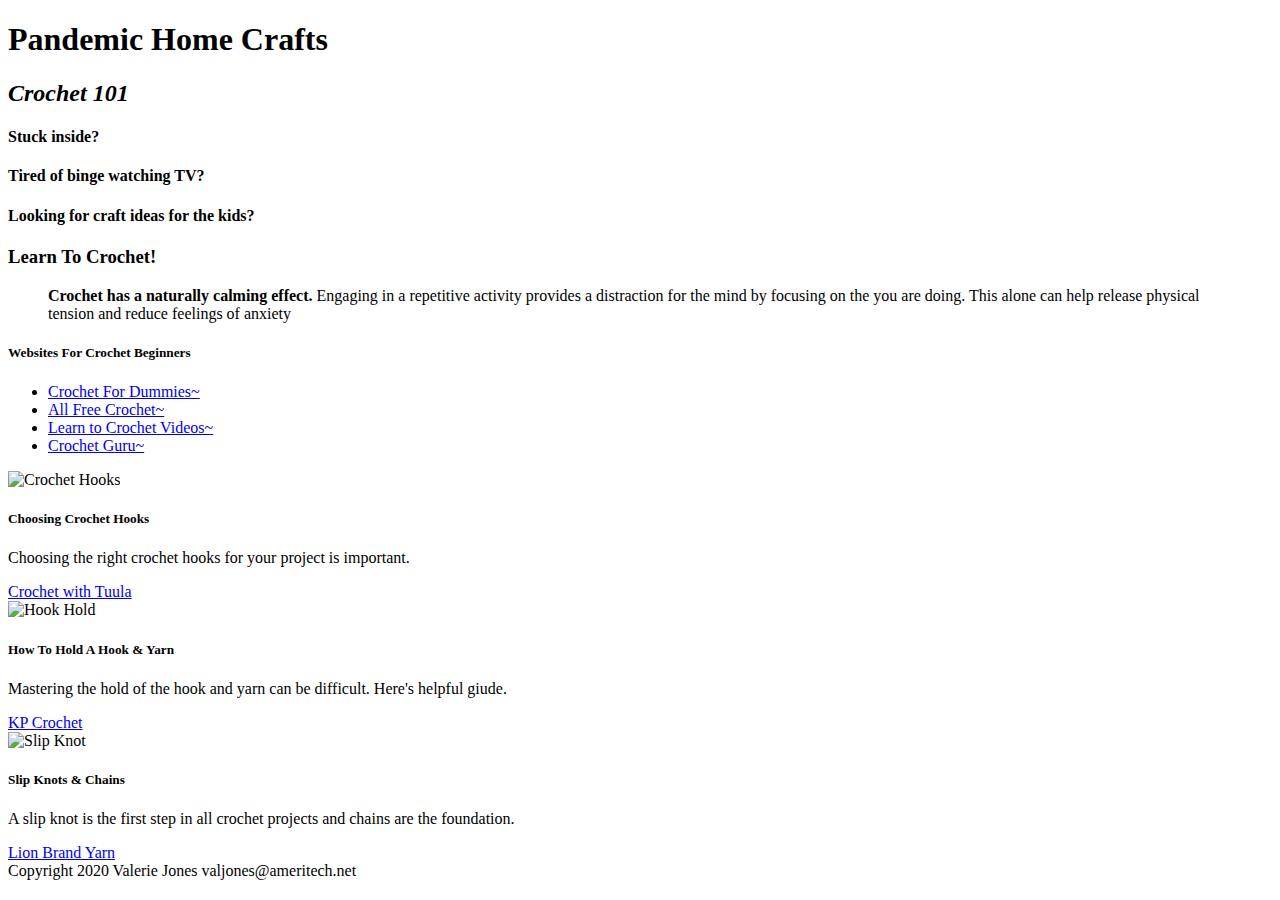
==== Exercises/Crochet-Final.html @ daf47f32 "Final" ====
<!DOCTYPE html>
<html>
  <head>
    <title>Pandemic Stay At Home Crafts</title>
    <link rel="stylesheet" type="text/css" href="../assets/css/styles.css">
    <link rel="stylesheet" href="https://cdn.jsdelivr.net/npm/bootstrap@4.5.3/dist/css/bootstrap.min.css" integrity="sha384-TX8t27EcRE3e/ihU7zmQxVncDAy5uIKz4rEkgIXeMed4M0jlfIDPvg6uqKI2xXr2" crossorigin="anonymous">
    <link rel="stylesheet" type="text/css" href="../assets/css/styles.css">
    <meta name="viewport" content="width=device-width, initial-scale=1">
  </head>
  <body>
    <header class="wrapper">
      <header>
        <h1 id="page-title">Pandemic Home Crafts</h1>
        <h2 id="page-subtitle"><em>Crochet 101</em></h2>
      </header>

      <h4><strong>Stuck inside?</strong></h4>
      <h4><strong>Tired of binge watching TV?</strong></h4>
      <h4><strong>Looking for craft ideas for the kids?</strong></h4>
      <h3><strong>Learn To Crochet!</strong></h3>

      <main class="wrapper container">
        <div class="row">
        <article class="col-md">

      <blockquote>
        <p><strong>Crochet has a naturally calming effect.</strong> Engaging in a repetitive
        activity provides a distraction for the mind by focusing on the
        you are doing. This alone can help release physical tension and
        reduce feelings of anxiety
      </blockquote>
    </article>
    <aside class="col-md">

      </ul>

      <h5><strong>Websites For Crochet Beginners </strong></h5>
      <ul class="list-group">
        <li class="list-group-item"><a href="https://www.dummies.com/crafts/crocheting/">Crochet For Dummies~</a></li>
        <li class="list-group-item"><a href="https://www.allfreecrochet.com/">All Free Crochet~</a></li>
        <li class="list-group-item"><a href="https://www.wikihow.life/Crochet">Learn to Crochet Videos~</a></li>
        <li class="list-group-item"><a href="https://www.crochetguru.com/">Crochet Guru~</a></li>
      </ul>
    </aside>
  </div>
    <div class="row">
      <div class="col-md">
        <div class="image center-image card">
          <img class="card-img-top" alt="Crochet Hooks" title="Crochet Hooks" src="../assets/images/crochet_f.png" />
          <div class="card-body">
            <h5 class="card-title">Choosing Crochet Hooks</h5>
            <p class="card-text">Choosing the right crochet hooks for your project is important.</p>
            <a <a href="https://www.youtube.com/embed/fepyI9T2DcM" frameborder="0" allow="accelerometer; autoplay; clipboard-write; encrypted-media; gyroscope; picture-in-picture" allowfullscreen></iframe>Crochet with Tuula</a>
          </div>
        </div>
      </div>
      <div class="col-md">
        <div class="image center-image card">
          <img class="card-img-top" alt="Hook Hold" title="Hook Hold" src="../assets/images/crochet_c.png" />
          <div class="card-body">
            <h5 class="card-title">How To Hold A Hook & Yarn</h5>
            <p class="card-text">Mastering the hold of the hook and yarn can be difficult. Here's helpful giude.</p>
            <a href="<iframe width="853" height="480" src="https://www.youtube.com/embed/i8AWRG1Un1A" frameborder="0" allow="accelerometer; autoplay; clipboard-write; encrypted-media; gyroscope; picture-in-picture" allowfullscreen></iframe>KP Crochet </a>
          </div>
        </div>
      </div>
      <div class="col-md">
        <div class="image center-image card">
          <img class="card-img-top" alt="Slip Knot" title="Slip Knot" src="../assets/images/crochet_d.png" />
          <div class="card-body">
            <h5 class="card-title">Slip Knots & Chains</h5>
            <p class="card-text">A slip knot is the first step in all crochet projects and chains are the foundation.</p>
            <a href="<iframe width="1280" height="720" src="https://www.youtube.com/embed/Q9HnOwtwgL4" frameborder="0" allow="accelerometer; autoplay; clipboard-write; encrypted-media; gyroscope; picture-in-picture" allowfullscreen></iframe>Lion Brand Yarn</a>
          </div>
        </div>
    </div>
  </<main>
  <footer class="wrapper">
  Copyright 2020 Valerie Jones valjones@ameritech.net
  </footer>
  </body>
</html>
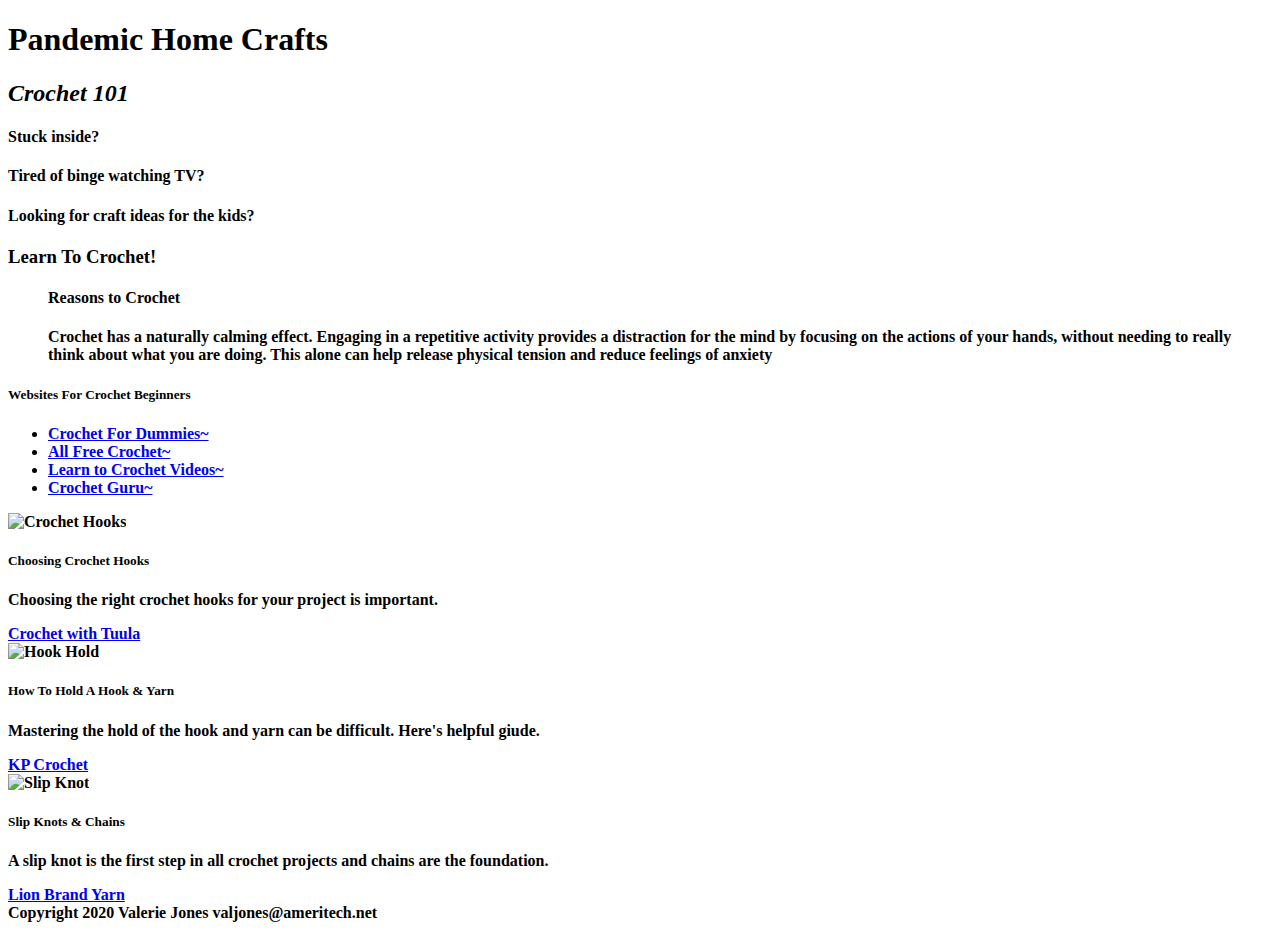
==== commit 0fcc6454: "Update Crochet-Final.html" ====
--- a/Exercises/Crochet-Final.html
+++ b/Exercises/Crochet-Final.html
@@ -24,8 +24,10 @@
         <article class="col-md">
 
       <blockquote>
+        <h4><strong>Reasons to Crochet<strong></h4>
         <p><strong>Crochet has a naturally calming effect.</strong> Engaging in a repetitive
         activity provides a distraction for the mind by focusing on the
+        actions of your hands, without needing to really think about what
         you are doing. This alone can help release physical tension and
         reduce feelings of anxiety
       </blockquote>
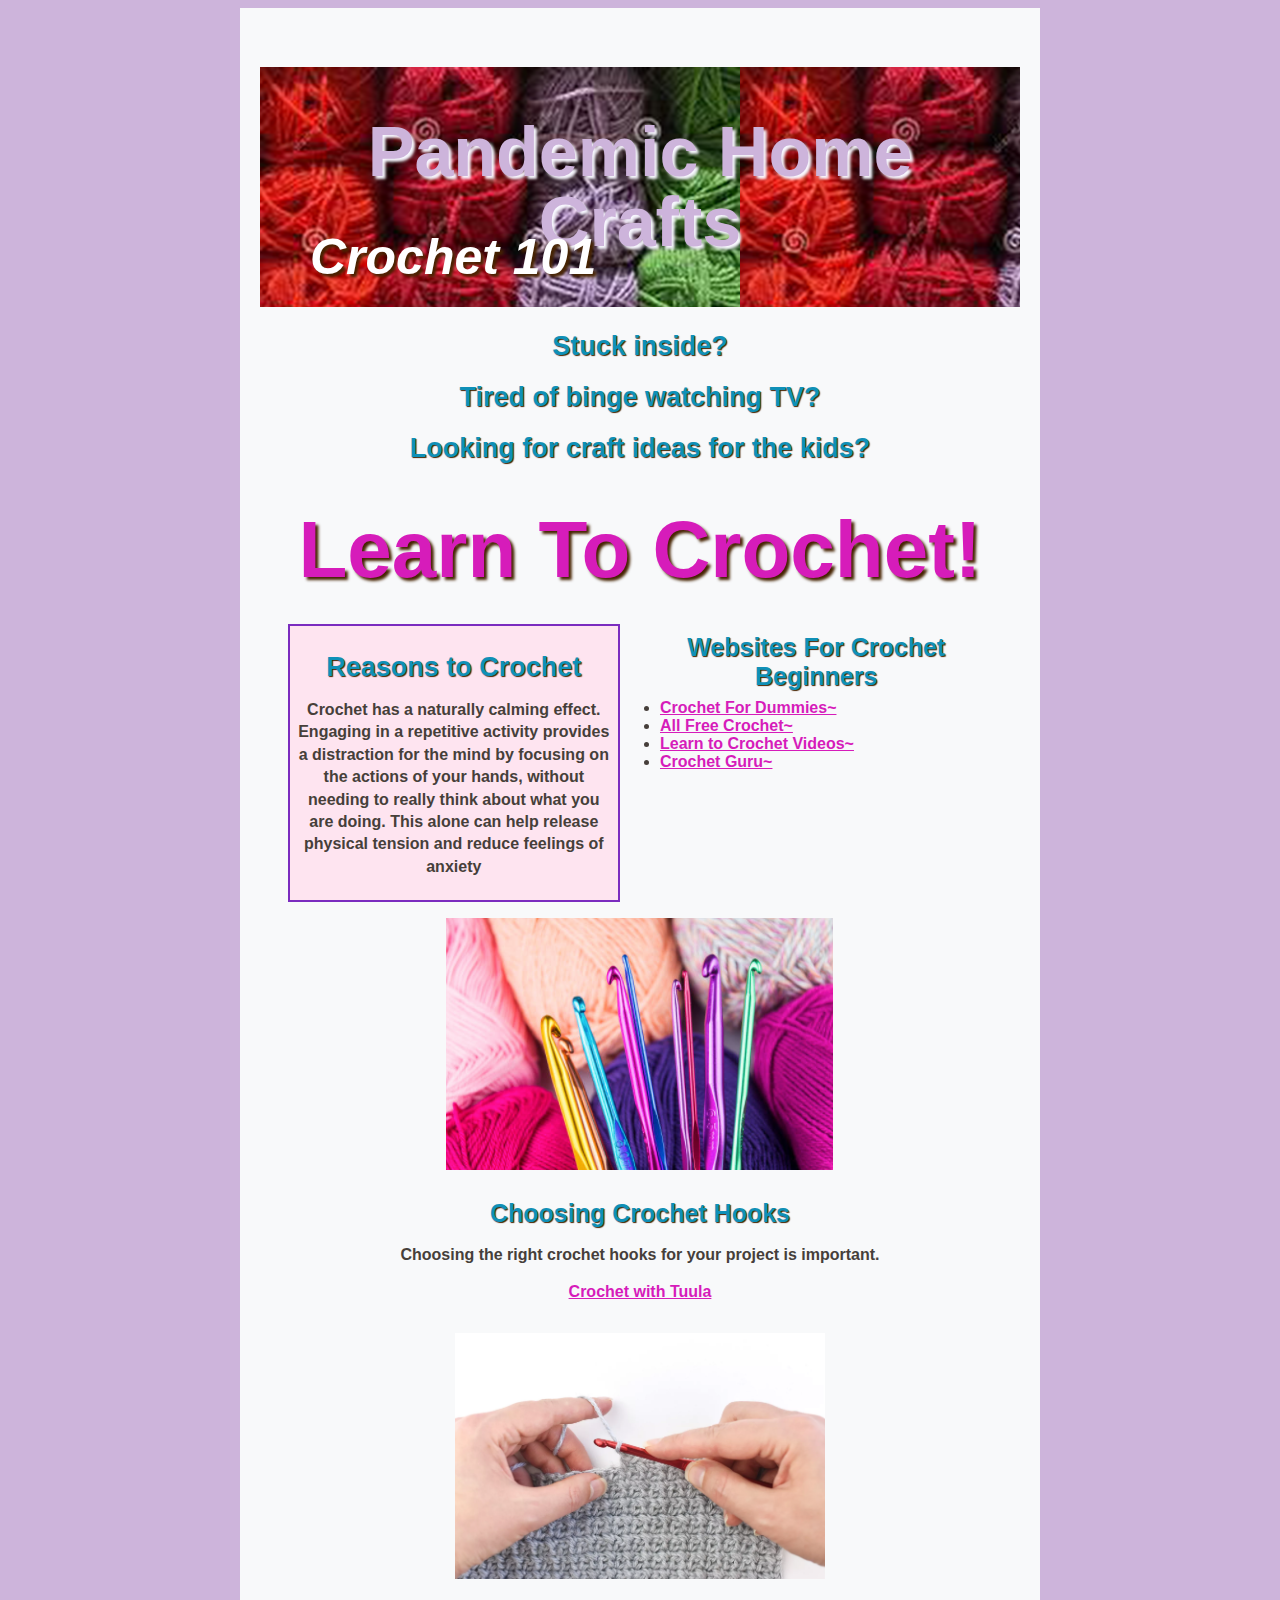
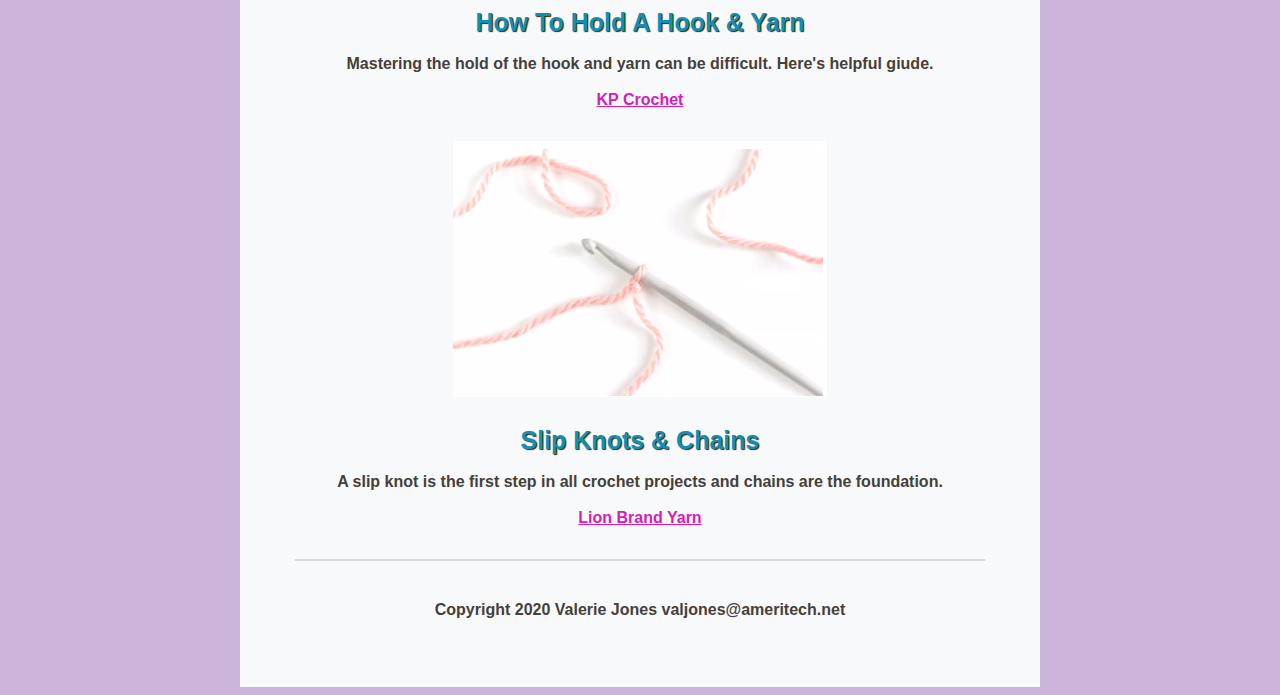
==== commit 7b75b76c: "Update" ====
--- a/Exercises/Crochet-Final.html
+++ b/Exercises/Crochet-Final.html
@@ -2,9 +2,9 @@
 <html>
   <head>
     <title>Pandemic Stay At Home Crafts</title>
-    <link rel="stylesheet" type="text/css" href="../assets/css/styles.css">
+    <link rel="stylesheet" type="text/css" href="../Assets/css/styles.css">
     <link rel="stylesheet" href="https://cdn.jsdelivr.net/npm/bootstrap@4.5.3/dist/css/bootstrap.min.css" integrity="sha384-TX8t27EcRE3e/ihU7zmQxVncDAy5uIKz4rEkgIXeMed4M0jlfIDPvg6uqKI2xXr2" crossorigin="anonymous">
-    <link rel="stylesheet" type="text/css" href="../assets/css/styles.css">
+    <link rel="stylesheet" type="text/css" href="../Assets/css/styles.css">
     <meta name="viewport" content="width=device-width, initial-scale=1">
   </head>
   <body>
@@ -48,7 +48,7 @@
     <div class="row">
       <div class="col-md">
         <div class="image center-image card">
-          <img class="card-img-top" alt="Crochet Hooks" title="Crochet Hooks" src="../assets/images/crochet_f.png" />
+          <img class="card-img-top" alt="Crochet Hooks" title="Crochet Hooks" src="../Assets/Images/crochet_f.png" />
           <div class="card-body">
             <h5 class="card-title">Choosing Crochet Hooks</h5>
             <p class="card-text">Choosing the right crochet hooks for your project is important.</p>
@@ -58,7 +58,7 @@
       </div>
       <div class="col-md">
         <div class="image center-image card">
-          <img class="card-img-top" alt="Hook Hold" title="Hook Hold" src="../assets/images/crochet_c.png" />
+          <img class="card-img-top" alt="Hook Hold" title="Hook Hold" src="../Assets/Images/crochet_c.png" />
           <div class="card-body">
             <h5 class="card-title">How To Hold A Hook & Yarn</h5>
             <p class="card-text">Mastering the hold of the hook and yarn can be difficult. Here's helpful giude.</p>
@@ -68,7 +68,7 @@
       </div>
       <div class="col-md">
         <div class="image center-image card">
-          <img class="card-img-top" alt="Slip Knot" title="Slip Knot" src="../assets/images/crochet_d.png" />
+          <img class="card-img-top" alt="Slip Knot" title="Slip Knot" src="../Assets/Images/crochet_d.png" />
           <div class="card-body">
             <h5 class="card-title">Slip Knots & Chains</h5>
             <p class="card-text">A slip knot is the first step in all crochet projects and chains are the foundation.</p>
--- a/Assets/css/styles.css
+++ b/Assets/css/styles.css
@@ -0,0 +1,154 @@
+*{
+  box-sizing: border-box;
+}
+
+body {
+  background-color: #CDB4DB;
+  font-family: arial, sans-serif;
+  color: #463f3a;
+}
+
+.wrapper {
+  background: #f8f9fa;
+  width: 98%;
+  max-width: 800px;
+  margin:0 auto;
+  padding: 12px 20px
+}
+
+h1 {
+  font-family: arial ,sans-serif;
+  color: #cdb4dbff;
+  font-size: 70px;
+  text-align: center;
+  margin-bottom: 0em;
+  margin-left: 0em;
+  text-shadow: 3px 3px 3px #F8F8FF;
+  line-height: 100%;
+  padding-top: 50px;
+
+}
+
+h2 {
+  font-family: arial ,sans-serif;
+  color: #FFFFFF;
+  text-shadow: 3px 3px 3px #462301;
+  font-size: 50px;
+  text-align: left;
+  margin-left: 1em;
+  margin-top: 0em;
+  margin-bottom: 1em;
+  line-height: 0em;
+  padding-bottom: 0px;
+}
+
+h3 {
+  font-family: impact,sans-serif;
+  color: #D61CBA;
+  text-shadow: 3px 3px 3px #462301;
+  font-size: 80px;
+  margin-top: .5em;
+  margin-bottom: 0;
+  text-align:center;
+}
+
+h4 {
+  font-family: arial,sans-serif;
+  color: #0F90B7;
+  font-size: 27px;
+  text-shadow: 1px 1px 1px #462301;
+  text-align: center;
+  margin-top: 0em;
+  margin-bottom: 0em;
+  margin-left: 1em;
+  margin-right: 1em;
+  padding-top: 20px;
+}
+
+
+h5 {
+  font-family: arial,sans-serif;
+  color: #0F90B7;
+  text-shadow: 1px 1px 1px #462301;
+  font-size: 25px;
+  margin-top: 1em;
+  margin-bottom: 0em;
+  text-align: center;
+}
+
+
+blockquote {
+  border-left: 2px solid #7b2cbf;
+  border-right: 2px solid #7b2cbf;
+  border-top: 2px solid #7b2cbf;
+  border-bottom: 2px solid #7b2cbf;
+  padding-left: 8px;
+  padding-right: 8px;
+  padding-top: 6px;
+  padding-bottom: 6px;
+  background-color: #FEE4F0;
+  margin-left: 0;
+  margin-right: 0;
+}
+
+.image {
+  margin: 2em 0;
+}
+
+p.caption {
+  font-style: italic;
+  margin-top: .25;
+}
+
+a {
+  color:#D61CBA;
+}
+
+img {
+  max-width: 100%;
+  height: auto;
+}
+
+ul {
+  padding-left: 20px;
+  margin-top: 8px;
+  color: #463f3a;
+  border-radius: 1em>
+}
+
+li {
+  text-align: left;
+}
+
+p {
+  text-align: center;
+  line-height: 1.4em;
+}
+
+header {
+  background-image: url(../Images/RollYarn_a.png);
+  border-bottom: 4px solid #f8f9fa;
+  text-align:center;
+}
+
+footer.wrapper {
+  text-align: center;
+  padding: 40px 20px;
+  border-top: 2px solid #d2d2d2d2;
+}
+
+@media all and (min-width: 920px) {
+ article, aside {
+  float: left;
+}
+article {
+  width: 50%;
+  padding-right: 20px
+}
+
+aside {
+  width: 50%;
+}
+aside h2:first-child {
+  margin-top: 14px;
+}
--- a/Assets/css/styles.css
+++ b/Assets/css/styles.css
@@ -0,0 +1,154 @@
+*{
+  box-sizing: border-box;
+}
+
+body {
+  background-color: #CDB4DB;
+  font-family: arial, sans-serif;
+  color: #463f3a;
+}
+
+.wrapper {
+  background: #f8f9fa;
+  width: 98%;
+  max-width: 800px;
+  margin:0 auto;
+  padding: 12px 20px
+}
+
+h1 {
+  font-family: arial ,sans-serif;
+  color: #cdb4dbff;
+  font-size: 70px;
+  text-align: center;
+  margin-bottom: 0em;
+  margin-left: 0em;
+  text-shadow: 3px 3px 3px #F8F8FF;
+  line-height: 100%;
+  padding-top: 50px;
+
+}
+
+h2 {
+  font-family: arial ,sans-serif;
+  color: #FFFFFF;
+  text-shadow: 3px 3px 3px #462301;
+  font-size: 50px;
+  text-align: left;
+  margin-left: 1em;
+  margin-top: 0em;
+  margin-bottom: 1em;
+  line-height: 0em;
+  padding-bottom: 0px;
+}
+
+h3 {
+  font-family: impact,sans-serif;
+  color: #D61CBA;
+  text-shadow: 3px 3px 3px #462301;
+  font-size: 80px;
+  margin-top: .5em;
+  margin-bottom: 0;
+  text-align:center;
+}
+
+h4 {
+  font-family: arial,sans-serif;
+  color: #0F90B7;
+  font-size: 27px;
+  text-shadow: 1px 1px 1px #462301;
+  text-align: center;
+  margin-top: 0em;
+  margin-bottom: 0em;
+  margin-left: 1em;
+  margin-right: 1em;
+  padding-top: 20px;
+}
+
+
+h5 {
+  font-family: arial,sans-serif;
+  color: #0F90B7;
+  text-shadow: 1px 1px 1px #462301;
+  font-size: 25px;
+  margin-top: 1em;
+  margin-bottom: 0em;
+  text-align: center;
+}
+
+
+blockquote {
+  border-left: 2px solid #7b2cbf;
+  border-right: 2px solid #7b2cbf;
+  border-top: 2px solid #7b2cbf;
+  border-bottom: 2px solid #7b2cbf;
+  padding-left: 8px;
+  padding-right: 8px;
+  padding-top: 6px;
+  padding-bottom: 6px;
+  background-color: #FEE4F0;
+  margin-left: 0;
+  margin-right: 0;
+}
+
+.image {
+  margin: 2em 0;
+}
+
+p.caption {
+  font-style: italic;
+  margin-top: .25;
+}
+
+a {
+  color:#D61CBA;
+}
+
+img {
+  max-width: 100%;
+  height: auto;
+}
+
+ul {
+  padding-left: 20px;
+  margin-top: 8px;
+  color: #463f3a;
+  border-radius: 1em>
+}
+
+li {
+  text-align: left;
+}
+
+p {
+  text-align: center;
+  line-height: 1.4em;
+}
+
+header {
+  background-image: url(../Images/RollYarn_a.png);
+  border-bottom: 4px solid #f8f9fa;
+  text-align:center;
+}
+
+footer.wrapper {
+  text-align: center;
+  padding: 40px 20px;
+  border-top: 2px solid #d2d2d2d2;
+}
+
+@media all and (min-width: 920px) {
+ article, aside {
+  float: left;
+}
+article {
+  width: 50%;
+  padding-right: 20px
+}
+
+aside {
+  width: 50%;
+}
+aside h2:first-child {
+  margin-top: 14px;
+}
